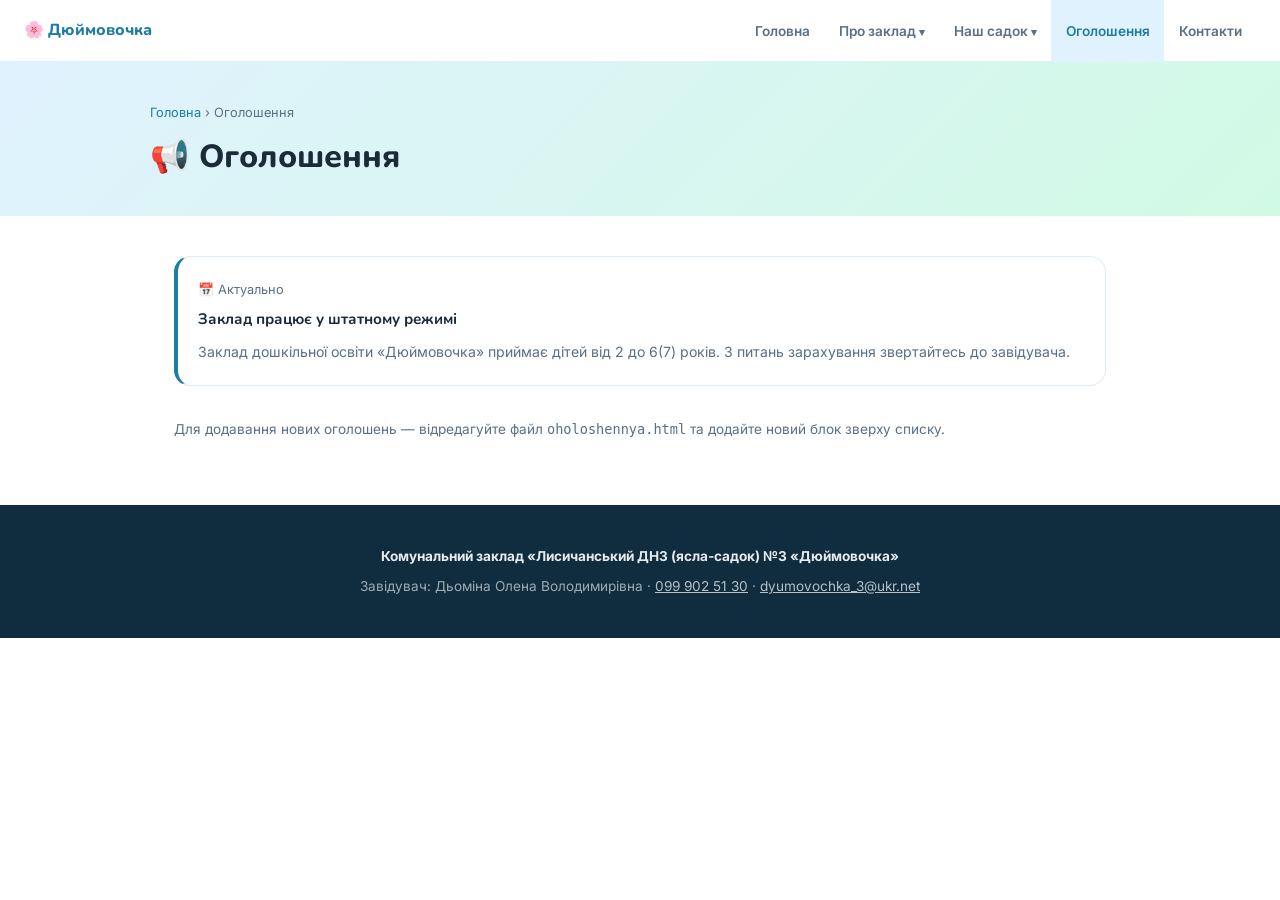
==== oholoshennya.html @ 861105d3 "full site with all sections" ====
<!DOCTYPE html>
<html lang="uk">
<head>
<meta charset="UTF-8"><meta name="viewport" content="width=device-width, initial-scale=1.0">
<title>Оголошення — ДНЗ №3 «Дюймовочка»</title>
<link rel="preconnect" href="https://fonts.googleapis.com">
<link rel="preconnect" href="https://fonts.gstatic.com" crossorigin>
<link href="https://fonts.googleapis.com/css2?family=Nunito:wght@400;600;700;800&family=Inter:wght@400;500&display=swap" rel="stylesheet">
<link rel="stylesheet" href="shared.css">
</head>
<body>
<nav>
  <a href="index.html" class="nav-logo">🌸 Дюймовочка</a>
  <ul class="nav-links">
    <li><a href="index.html">Головна</a></li>
    <li><span>Про заклад</span><div class="dropdown">
      <a href="zvernennya.html">Звернення завідувача</a>
      <a href="administracia.html">Адміністрація</a>
      <a href="harchuvannya.html">Про харчування</a>
      <a href="inklyuzia.html">Інклюзія</a>
      <a href="zvit.html">Звіт керівника</a>
    </div></li>
    <li><span>Наш садок</span><div class="dropdown">
      <a href="publichna-informacia.html">Публічна інформація</a>
      <a href="civilnyi-zahist.html">Цивільний захист</a>
    </div></li>
    <li><a href="oholoshennya.html" class="active">Оголошення</a></li>
    <li><a href="kontakty.html">Контакти</a></li>
  </ul>
</nav>
<div class="page-hero">
  <div class="page-hero-inner">
    <div class="breadcrumb"><a href="index.html">Головна</a> › Оголошення</div>
    <h1>📢 Оголошення</h1>
  </div>
</div>
<div class="page-body">
  <!-- 
    ЯК ДОДАТИ НОВЕ ОГОЛОШЕННЯ:
    Скопіюй блок нижче і встав ПЕРЕД існуючими оголошеннями (нові — зверху).
    Змін потрібно: дата, заголовок, текст.
  -->

  <div style="display:flex;flex-direction:column;gap:1rem">

    <div class="card" style="border-left:4px solid var(--sky-dark)">
      <div style="font-size:.8rem;color:var(--text-muted);margin-bottom:.4rem">📅 Актуально</div>
      <h3 style="margin-bottom:.5rem">Заклад працює у штатному режимі</h3>
      <p>Заклад дошкільної освіти «Дюймовочка» приймає дітей від 2 до 6(7) років. З питань зарахування звертайтесь до завідувача.</p>
    </div>

  </div>

  <p style="margin-top:2rem;font-size:.85rem;color:var(--text-muted)">
    Для додавання нових оголошень — відредагуйте файл <code>oholoshennya.html</code> та додайте новий блок зверху списку.
  </p>
</div>
<footer>
  <p><strong>Комунальний заклад «Лисичанський ДНЗ (ясла-садок) №3 «Дюймовочка»</strong></p>
  <p style="margin-top:.5rem">Завідувач: Дьоміна Олена Володимирівна · <a href="tel:+380999025130">099 902 51 30</a> · <a href="mailto:dyumovochka_3@ukr.net">dyumovochka_3@ukr.net</a></p>
</footer>
</body>
</html>
---- shared.css ----
*,*::before,*::after{box-sizing:border-box;margin:0;padding:0}
:root{
  --sky:#e0f2fe;--sky-mid:#7ec8e3;--sky-dark:#1e7ea1;
  --green-light:#d1fae5;--green-mid:#34d399;
  --yellow:#fef9c3;--petal:#fce7f3;
  --text:#1c2b3a;--text-muted:#5a7084;--white:#fff;--radius:16px;--max:980px;
}
html{scroll-behavior:smooth}
body{font-family:'Inter',sans-serif;color:var(--text);background:#fff;line-height:1.65;font-size:16px}

/* NAV */
nav{position:sticky;top:0;z-index:100;background:rgba(255,255,255,0.94);backdrop-filter:blur(10px);border-bottom:1px solid #e5eef5;padding:0 1.5rem;display:flex;align-items:center;justify-content:space-between;height:62px;gap:1rem}
.nav-logo{font-family:'Nunito',sans-serif;font-weight:800;font-size:1rem;color:var(--sky-dark);text-decoration:none;display:flex;align-items:center;gap:8px;white-space:nowrap}
.nav-links{display:flex;gap:0;list-style:none}
.nav-links>li{position:relative}
.nav-links>li>a,.nav-links>li>span{display:block;padding:0 0.9rem;height:62px;line-height:62px;text-decoration:none;font-size:0.85rem;font-weight:600;color:var(--text-muted);white-space:nowrap;cursor:pointer;transition:color .2s,background .2s}
.nav-links>li>a:hover,.nav-links>li>span:hover,.nav-links>li>a.active{color:var(--sky-dark);background:var(--sky)}
.nav-links>li>span::after{content:' ▾';font-size:.7rem}
.dropdown{display:none;position:absolute;top:62px;left:0;background:#fff;border:1px solid #ddedf7;border-radius:0 0 12px 12px;min-width:240px;box-shadow:0 8px 24px rgba(0,0,0,.08);z-index:200}
.nav-links>li:hover .dropdown{display:block}
.dropdown a{display:block;padding:.65rem 1.1rem;font-size:.85rem;color:var(--text-muted);text-decoration:none;border-bottom:1px solid #f0f7ff}
.dropdown a:last-child{border-bottom:none}
.dropdown a:hover,.dropdown a.active{background:var(--sky);color:var(--sky-dark)}

/* PAGE HERO */
.page-hero{background:linear-gradient(135deg,var(--sky) 0%,var(--green-light) 100%);padding:2.5rem 1.5rem 2rem}
.page-hero-inner{max-width:var(--max);margin:0 auto}
.breadcrumb{font-size:.8rem;color:var(--text-muted);margin-bottom:.5rem}
.breadcrumb a{color:var(--sky-dark);text-decoration:none}
.page-hero h1{font-family:'Nunito',sans-serif;font-weight:800;font-size:clamp(1.4rem,3vw,2rem)}

/* BODY */
.page-body{max-width:var(--max);margin:0 auto;padding:2.5rem 1.5rem 4rem}
.section-label{font-size:.75rem;font-weight:700;letter-spacing:.1em;text-transform:uppercase;color:var(--green-mid);margin-bottom:.4rem}
.section-title{font-family:'Nunito',sans-serif;font-weight:800;font-size:clamp(1.2rem,2.5vw,1.6rem);margin-bottom:1rem}

/* DOC LIST */
.doc-list{list-style:none;display:flex;flex-direction:column;gap:.6rem}
.doc-list li a{display:flex;align-items:center;gap:.75rem;padding:.85rem 1.1rem;background:#f8fbff;border:1px solid #ddedf7;border-radius:12px;text-decoration:none;color:var(--text);font-size:.9rem;transition:background .15s,border-color .15s}
.doc-list li a:hover{background:var(--sky);border-color:var(--sky-mid)}
.doc-icon{font-size:1.2rem;flex-shrink:0}
.doc-label{flex:1}
.doc-arrow{color:var(--sky-dark);font-size:.8rem}

/* PROSE */
.prose{font-size:.95rem;line-height:1.8;color:var(--text)}
.prose h3{font-family:'Nunito',sans-serif;font-weight:700;font-size:1.05rem;margin:1.75rem 0 .5rem;color:var(--sky-dark)}
.prose h4{font-family:'Nunito',sans-serif;font-weight:700;font-size:.95rem;margin:1.25rem 0 .35rem}
.prose ul{padding-left:1.3rem;margin:.5rem 0}
.prose ul li{margin-bottom:.3rem}
.prose p{margin-bottom:.8rem}

/* CARDS */
.grid-2{display:grid;grid-template-columns:repeat(auto-fit,minmax(240px,1fr));gap:1rem}
.card{background:#fff;border:1px solid #ddedf7;border-radius:var(--radius);padding:1.4rem 1.25rem}
.card h3{font-family:'Nunito',sans-serif;font-weight:700;font-size:.95rem;margin-bottom:.3rem}
.card p{font-size:.88rem;color:var(--text-muted)}
.bg-sky{background:var(--sky)}.bg-green{background:var(--green-light)}.bg-yellow{background:var(--yellow)}.bg-petal{background:var(--petal)}

/* HIGHLIGHT BOX */
.info-box{background:linear-gradient(135deg,var(--sky) 0%,var(--green-light) 100%);border-radius:var(--radius);padding:1.75rem;margin:1.5rem 0}
.info-box p{font-size:.95rem;color:#1a3d52}

/* SCHEDULE TABLE */
.schedule-table{width:100%;border-collapse:collapse;margin-top:1rem}
.schedule-table th{text-align:left;font-family:'Nunito',sans-serif;font-weight:700;font-size:.82rem;color:var(--text-muted);text-transform:uppercase;letter-spacing:.05em;padding:.6rem 1rem;border-bottom:1.5px solid #ddedf7}
.schedule-table td{padding:.85rem 1rem;font-size:.9rem;border-bottom:1px solid #edf4fa}
.schedule-table tr:last-child td{border-bottom:none}
.schedule-table tr:hover td{background:#f0f7ff}
.time-badge{display:inline-block;background:var(--sky);color:var(--sky-dark);font-weight:600;font-size:.82rem;padding:.2rem .65rem;border-radius:100px}

/* FOOTER */
footer{background:#0f2d3e;color:rgba(255,255,255,.6);padding:2.5rem 1.5rem;text-align:center;font-size:.85rem}
footer strong{color:rgba(255,255,255,.9)}
footer a{color:rgba(255,255,255,.7)}

@media(max-width:700px){.nav-links{display:none}.page-body{padding:2rem 1rem 3rem}}
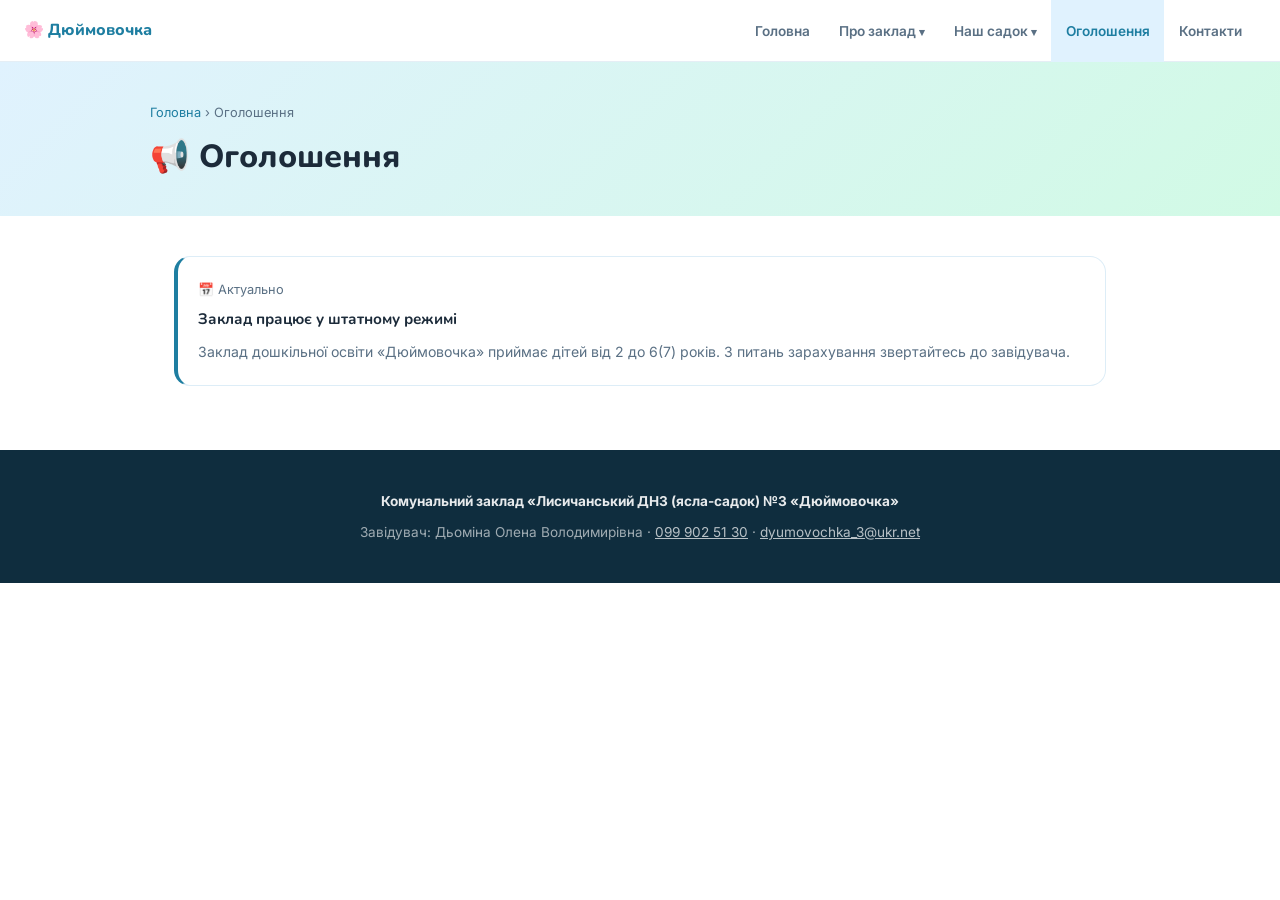
==== commit 6aa03001: "update oholoshennya" ====
--- a/oholoshennya.html
+++ b/oholoshennya.html
@@ -50,10 +50,11 @@
     </div>
 
   </div>
-
+  <!-- 
   <p style="margin-top:2rem;font-size:.85rem;color:var(--text-muted)">
     Для додавання нових оголошень — відредагуйте файл <code>oholoshennya.html</code> та додайте новий блок зверху списку.
   </p>
+  -->
 </div>
 <footer>
   <p><strong>Комунальний заклад «Лисичанський ДНЗ (ясла-садок) №3 «Дюймовочка»</strong></p>
